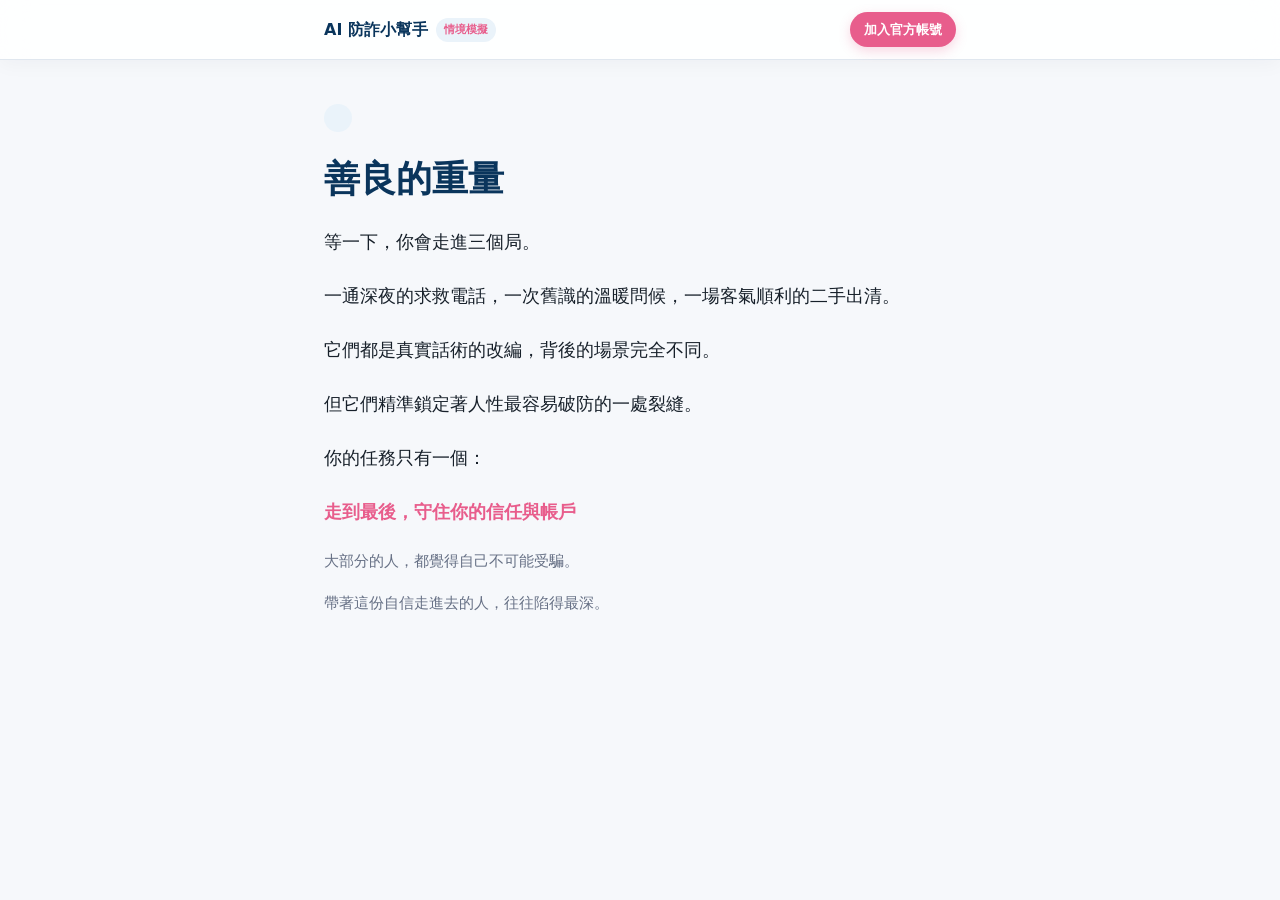
==== simulator.html @ 008115aa "Create simulator.html" ====
<!DOCTYPE html>
<html lang="zh-Hant">
<head>
<meta charset="UTF-8">
<meta name="viewport" content="width=device-width, initial-scale=1.0, viewport-fit=cover">
<title>善良的重量｜AI 防詐情境互動模擬器</title>
<style>
  :root {
    --bg: #f6f8fb;
    --surface: #ffffff;
    --surface-soft: #eaf3fa;
    --text: #17202a;
    --muted: #667085;
    --line: #d9e2ec;
    --primary: #e85d8c;
    --primary-dark: #0a355c;
    --button-primary: #e85d8c;
    --button-primary-dark: #c94a76;
    --accent: #e94f7c;
    --warning: #f6b73c;
    --shadow: 0 20px 50px rgba(22, 34, 51, 0.1);
    --card-shadow: 0 10px 24px rgba(22, 34, 51, 0.06);
    --radius: 8px;
    --max: 680px;
    --sans: "Noto Sans TC", "PingFang TC", "Microsoft JhengHei", system-ui, -apple-system, sans-serif;
  }

  * { box-sizing: border-box; margin: 0; padding: 0; -webkit-tap-highlight-color: transparent; }
  html { scroll-behavior: smooth; }
  body {
    background: var(--bg);
    color: var(--text);
    font-family: var(--sans);
    line-height: 1.65;
    min-height: 100vh;
    display: flex;
    flex-direction: column;
    transition: background 0.8s ease, color 0.8s ease;
  }

  /* 主題環境色切換 */
  body.warmA { --bg: #fdf5f7; --surface-soft: #fde8ef; --primary-dark: #3a1c25; }
  body.warmB { --bg: #f4f7fa; --surface-soft: #e4ecf3; --primary-dark: #0c2d4a; }
  body.warmC { --bg: #faf7f2; --surface-soft: #f4ecdf; --primary-dark: #33281c; }
  body.cold { --bg: #eaf3fa; --surface: #ffffff; --text: #0a355c; --line: #b9d1e8; }
  body.night {
    --bg: #091726;
    --surface: #102336;
    --surface-soft: #162f48;
    --text: #f0f6fc;
    --muted: #8ca4bd;
    --line: #223f5e;
    --primary-dark: #ffffff;
    --card-shadow: 0 14px 30px rgba(0, 0, 0, 0.45);
  }

  /* 頂部毛玻璃導覽列 */
  .site-header {
    position: sticky;
    top: 0;
    z-index: 50;
    border-bottom: 1px solid rgba(217, 226, 236, 0.8);
    background: rgba(255, 255, 255, 0.88);
    backdrop-filter: blur(16px) saturate(160%);
    box-shadow: 0 4px 20px rgba(22, 34, 51, 0.04);
  }
  body.night .site-header {
    background: rgba(9, 23, 38, 0.88);
    border-bottom: 1px solid rgba(34, 63, 94, 0.8);
  }
  .header-inner {
    max-width: var(--max);
    margin: 0 auto;
    padding: 12px 24px;
    display: flex;
    align-items: center;
    justify-content: space-between;
  }
  .brand-title {
    display: flex;
    align-items: center;
    gap: 8px;
    font-size: 16px;
    font-weight: 900;
    color: var(--primary-dark);
  }
  .brand-badge {
    background: var(--surface-soft);
    color: var(--primary);
    font-size: 11px;
    font-weight: 800;
    padding: 3px 8px;
    border-radius: 999px;
  }
  .header-line-btn {
    display: inline-flex;
    align-items: center;
    gap: 6px;
    padding: 7px 14px;
    border-radius: 999px;
    background: var(--button-primary);
    color: #fff;
    font-size: 13px;
    font-weight: 800;
    text-decoration: none;
    box-shadow: 0 4px 12px rgba(232, 93, 140, 0.25);
    transition: transform 180ms ease, background 180ms ease;
  }
  .header-line-btn:hover {
    background: var(--button-primary-dark);
    transform: translateY(-1px);
  }

  /* 主舞台 Stage */
  #stage {
    width: 100%;
    max-width: var(--max);
    margin: 0 auto;
    padding: 44px 24px 100px;
    flex: 1;
    display: flex;
    flex-direction: column;
  }

  /* 頂部場景標籤 */
  .tag {
    display: inline-flex;
    align-items: center;
    align-self: flex-start;
    padding: 5px 14px;
    margin-bottom: 24px;
    border-radius: 999px;
    background: var(--surface-soft);
    color: var(--primary-dark);
    font-size: 13px;
    font-weight: 800;
    letter-spacing: 0.06em;
    min-height: 28px;
  }
  body.night .tag {
    background: var(--surface-soft);
    color: var(--primary);
  }

  /* 內文排版 */
  #text p {
    font-size: 18px;
    line-height: 1.85;
    margin-bottom: 1.15em;
    opacity: 0;
    transform: translateY(8px);
    animation: appear 0.45s cubic-bezier(0.16, 1, 0.3, 1) forwards;
  }
  #text p.big {
    font-size: clamp(26px, 4.5vw, 36px);
    line-height: 1.3;
    font-weight: 900;
    color: var(--primary-dark);
    margin-bottom: 0.6em;
  }
  #text p.said {
    padding: 14px 18px;
    border-left: 4px solid var(--primary);
    background: var(--surface);
    border-radius: 0 var(--radius) var(--radius) 0;
    border-top: 1px solid var(--line);
    border-right: 1px solid var(--line);
    border-bottom: 1px solid var(--line);
    font-size: 17px;
    font-weight: 600;
    color: var(--text);
    box-shadow: 0 4px 12px rgba(22, 34, 51, 0.03);
  }
  body.night #text p.said {
    background: var(--surface);
    color: var(--text);
  }
  #text p.mark {
    color: var(--primary);
    font-weight: 800;
  }
  #text p.small {
    font-size: 15px;
    color: var(--muted);
    line-height: 1.7;
  }

  @keyframes appear { to { opacity: 1; transform: none; } }
  @media (prefers-reduced-motion: reduce) {
    #text p, .step, .door { animation: none !important; opacity: 1 !important; transform: none !important; }
    body { transition: none; }
  }

  /* 選項容器 */
  #choices {
    margin-top: 32px;
    display: flex;
    flex-direction: column;
    gap: 12px;
  }

  /* 🎯 全域按鈕統一樣式：全面統一為品牌桃紅色，消除任何視覺混淆 */
  button {
    font-family: var(--sans);
    font-size: 16px;
    font-weight: 800;
    line-height: 1.45;
    padding: 16px 20px;
    border-radius: var(--radius);
    border: 1px solid var(--button-primary);
    background: var(--button-primary);
    color: #ffffff;
    cursor: pointer;
    text-align: center;
    box-shadow: 0 10px 24px rgba(232, 93, 140, 0.24);
    transition: all 180ms ease;
    text-decoration: none;
    display: inline-flex;
    align-items: center;
    justify-content: center;
  }
  button:hover {
    background: var(--button-primary-dark);
    border-color: var(--button-primary-dark);
    color: #ffffff;
    transform: translateY(-2px);
    box-shadow: 0 14px 30px rgba(232, 93, 140, 0.35);
  }
  button:active {
    transform: scale(0.985);
    box-shadow: 0 6px 14px rgba(232, 93, 140, 0.2);
  }
  button:focus-visible {
    outline: 3px solid rgba(232, 93, 140, 0.4);
    outline-offset: 2px;
  }

  /* 門卡樣式（專屬於主選單的關卡選擇卡） */
  button.door {
    display: block;
    width: 100%;
    text-align: left;
    border: 1px solid var(--line);
    border-radius: var(--radius);
    padding: 20px 22px;
    background: var(--surface);
    color: var(--text);
    box-shadow: var(--card-shadow);
    opacity: 0;
    animation: appear 0.45s ease forwards;
  }
  button.door:hover {
    border-color: var(--primary);
    background: #ffffff;
    color: var(--text);
    transform: translateY(-2px);
    box-shadow: 0 12px 28px rgba(22, 34, 51, 0.08);
  }
  button.door span {
    display: block;
    font-size: 18px;
    font-weight: 900;
    color: var(--primary-dark);
  }
  button.door small {
    display: block;
    font-size: 14px;
    color: var(--muted);
    margin-top: 6px;
    font-weight: 500;
  }
  button.door .done {
    display: inline-block;
    color: #fff;
    background: var(--primary);
    font-size: 11px;
    font-weight: 800;
    padding: 2px 8px;
    border-radius: 999px;
    margin-top: 8px;
  }
  body.night button.door {
    background: var(--surface);
    border-color: var(--line);
    color: var(--text);
  }
  body.night button.door span {
    color: var(--text);
  }

  /* 倒帶步驟卡片 */
  .step {
    border: 1px solid var(--line);
    border-left: 4px solid var(--primary);
    border-radius: var(--radius);
    padding: 18px 20px;
    margin-bottom: 14px;
    background: var(--surface);
    box-shadow: 0 6px 18px rgba(22, 34, 51, 0.04);
    opacity: 0;
    animation: appear 0.45s ease forwards;
  }
  .step h3 {
    font-size: 16px;
    font-weight: 900;
    color: var(--primary-dark);
    margin-bottom: 8px;
  }
  .step p {
    font-size: 15px !important;
    line-height: 1.75 !important;
    margin-bottom: 6px !important;
    color: var(--muted) !important;
    animation: none !important;
    opacity: 1 !important;
    transform: none !important;
  }
  .step .hit {
    display: inline-block;
    font-size: 12px;
    font-weight: 800;
    color: #fff;
    background: var(--accent);
    padding: 3px 10px;
    border-radius: 999px;
    margin-top: 8px;
  }

  /* 🎯 結尾專屬 LINE 官方帳號卡片 */
  .line-cta-card {
    margin-top: 36px;
    padding: 26px 24px;
    border: 1.5px solid rgba(232, 93, 140, 0.35);
    border-radius: var(--radius);
    background: var(--surface);
    box-shadow: 0 14px 34px rgba(22, 34, 51, 0.08);
    text-align: center;
    display: flex;
    flex-direction: column;
    align-items: center;
    gap: 12px;
  }
  .line-cta-badge {
    display: inline-flex;
    align-items: center;
    font-size: 12px;
    font-weight: 800;
    color: var(--primary);
    background: var(--surface-soft);
    padding: 4px 12px;
    border-radius: 999px;
  }
  .line-cta-title {
    font-size: 21px;
    font-weight: 900;
    color: var(--primary-dark);
    margin: 0;
  }
  body.night .line-cta-title {
    color: #ffffff;
  }
  .line-cta-desc {
    font-size: 15px;
    color: var(--muted);
    line-height: 1.7;
    margin: 0;
    max-width: 480px;
  }
  .line-cta-btn {
    display: inline-flex;
    align-items: center;
    justify-content: center;
    gap: 10px;
    width: 100%;
    max-width: 380px;
    margin-top: 8px;
    padding: 16px 22px;
    border-radius: var(--radius);
    background: #06c755; /* LINE 官方代表色 */
    color: #ffffff !important;
    font-size: 16px;
    font-weight: 800;
    text-decoration: none;
    box-shadow: 0 10px 22px rgba(6, 199, 85, 0.28);
    transition: all 180ms ease;
  }
  .line-cta-btn:hover {
    background: #05b04c;
    transform: translateY(-2px);
    box-shadow: 0 14px 28px rgba(6, 199, 85, 0.38);
  }
  .line-cta-btn svg {
    flex-shrink: 0;
  }

  .credit {
    margin-top: 36px;
    font-size: 13px;
    color: var(--muted);
    line-height: 1.8;
    text-align: center;
  }
</style>
</head>
<body>

<header class="site-header">
  <div class="header-inner">
    <div class="brand-title">
      AI 防詐小幫手
      <span class="brand-badge">情境模擬</span>
    </div>
    <a href="https://lin.ee/wIxEnCH" target="_blank" rel="noopener noreferrer" class="header-line-btn">
      加入官方帳號
    </a>
  </div>
</header>

<div id="stage">
  <div class="tag" id="tag"></div>
  <div id="text"></div>
  <div id="choices"></div>
</div>

<script>
(function(){
  const T = document.getElementById('text'), C = document.getElementById('choices'), TAG = document.getElementById('tag');
  let lastResult = '';
  const rm = matchMedia('(prefers-reduced-motion: reduce)').matches;
  let F = {};
  const done = { a: false, b: false, c: false };

  function setBody(cls) { document.body.className = cls || ''; }
  function show(node) {
    T.innerHTML = ''; C.innerHTML = ''; TAG.textContent = node.tag || '';
    window.scrollTo({ top: 0, behavior: 'smooth' });
    (node.lines || []).forEach((ln, i) => {
      const p = document.createElement('p');
      if (typeof ln === 'string') { p.textContent = ln; } else { p.textContent = ln.t; if (ln.c) p.className = ln.c; }
      p.style.animationDelay = (i * 0.24) + 's'; T.appendChild(p);
    });
    const delay = rm ? 0 : (((node.lines || []).length * 0.24 + 0.25) * 1000);
    setTimeout(() => {
      (node.choices || []).forEach(ch => {
        const b = document.createElement('button');
        b.textContent = (typeof ch.t === 'function') ? ch.t() : ch.t;
        b.onclick = () => { if (ch.do) ch.do(); if (ch.next) go(ch.next); };
        C.appendChild(b);
      });
      if (node.render) node.render();
    }, delay);
  }

  const S = {};
  function go(id) { const n = S[id]; if (n.enter) n.enter(); show(n); }

  function doShare(btn) {
    const text = '「善良的重量」三個你以為你不會中的防詐模擬\n' + (lastResult ? ('我剛剛' + lastResult + '\n') : '') + '換你走走看：\n' + location.href;
    if (navigator.clipboard && navigator.clipboard.writeText) {
      navigator.clipboard.writeText(text).catch(() => {});
    }
    if (btn) btn.textContent = '已複製分享連結';
    if (navigator.share) {
      navigator.share({ title: '善良的重量｜AI 防詐小幫手', text: text }).catch(() => {});
    }
  }

  function addShareCTA(container) {
    const s1 = document.createElement('button');
    s1.textContent = '把這個測驗，傳給你在乎的人';
    s1.onclick = () => doShare(s1);
    container.appendChild(s1);
  }

  /* 🎯 渲染 LINE 官方帳號導流卡片 */
  function renderLineCTA(container) {
    const card = document.createElement('div');
    card.className = 'line-cta-card';
    card.innerHTML = `
      <div class="line-cta-badge">官方認證</div>
      <h3 class="line-cta-title">AI 防詐小幫手．守護你的安全</h3>
      <p class="line-cta-desc">日常對話遇到可疑訊息、求證來電或不明連結？隨時把截圖與文字傳給小幫手，即時為你分析話術與風險等級。</p>
      <a href="https://lin.ee/wIxEnCH" target="_blank" rel="noopener noreferrer" class="line-cta-btn">
        <svg width="20" height="20" viewBox="0 0 24 24" fill="currentColor"><path d="M12 2C6.48 2 2 6.03 2 11c0 3.12 1.77 5.88 4.47 7.42-.2.74-.75 2.76-.86 3.19-.14.54.2.53.42.38.17-.11 2.37-1.61 3.32-2.26.85.18 1.74.27 2.65.27 5.52 0 10-4.03 10-9S17.52 2 12 2z"/></svg>
        立即加入 LINE 官方帳號
      </a>
    `;
    container.appendChild(card);
  }

  /* ============ 開場 ============ */
  S.landing = {
    enter() { setBody(''); },
    lines: [
      { t: '善良的重量', c: 'big' },
      '等一下，你會走進三個局。',
      '一通深夜的求救電話，一次舊識的溫暖問候，一場客氣順利的二手出清。',
      '它們都是真實話術的改編，背後的場景完全不同。',
      '但它們精準鎖定著人性最容易破防的一處裂縫。',
      '你的任務只有一個：',
      { t: '走到最後，守住你的信任與帳戶', c: 'mark' },
      { t: '大部分的人，都覺得自己不可能受騙。', c: 'small' },
      { t: '帶著這份自信走進去的人，往往陷得最深。', c: 'small' }
    ],
    choices: [{ t: '我準備好了，開始體驗', next: 'menu' }]
  };

  /* ============ 選單 ============ */
  S.menu = {
    enter() { setBody(''); F = {}; },
    lines: [
      { t: '三扇門', c: 'big' },
      { t: '選一扇門，走進生活日常裡的真實盲區', c: 'small' }
    ],
    render() {
      const doors = [
        ['a', '深夜的急難來電', '凌晨兩點，熟識之人的聲音在電話那頭焦急哭泣'],
        ['b', '懂你辛苦的舊識', '每天被責任推著走，很久沒人關心你過得累不累'],
        ['c', '過於客氣的買家', '出清一件二手物品，你只想乾脆、順利地完成']
      ];
      doors.forEach((d, i) => {
        const b = document.createElement('button');
        b.className = 'door';
        b.style.animationDelay = (i * 0.12) + 's';
        b.innerHTML = '<span></span><small></small>';
        b.querySelector('span').textContent = d[1];
        b.querySelector('small').textContent = d[2];
        if (done[d[0]]) {
          const s = document.createElement('small');
          s.className = 'done';
          s.textContent = '已完成體驗';
          b.appendChild(s);
        }
        b.onclick = () => go(d[0] + '_intro');
        C.appendChild(b);
      });
      if (done.a || done.b || done.c) {
        const b = document.createElement('button');
        b.style.marginTop = '10px';
        b.textContent = '核心解析：為什麼詐騙的第一步，都是溫度？';
        b.onclick = () => go('finale');
        C.appendChild(b);
        addShareCTA(C);
      }
    },
    choices: []
  };

  /* ============ 局 A：深夜的急難來電 ============ */
  S.a_intro = {
    enter() { setBody('warmA'); F = { rush: 0, verify: 0, hesitate: 0, swiped: null }; },
    lines: [
      { t: '走進這段日常', c: 'big' },
      '心裡想著那個你最在乎、此刻卻不在身邊的人。',
      '可能在異地打拼、在求學，或是同住但今晚因事未歸。',
      '你很關心對方，但平時大家都很忙，日常聯絡總是簡短平淡。',
      '凌晨兩點十七分，手機突然劇烈震動。'
    ],
    choices: [{ t: '接起這通陌生號碼', next: 'a_call' }]
  };
  S.a_call = {
    tag: '凌晨 02:17',
    lines: [
      '電話接通，耳邊傳來急促粗重的呼吸聲與車輛呼嘯的背景音。',
      { t: '「是我⋯⋯你現在旁邊有人嗎？」', c: 'said' },
      '那是你最熟悉的聲音，語氣、換氣停頓都分毫不差。',
      '但那聲音抖得厲害，帶著瀕臨崩潰的哭腔。'
    ],
    choices: [
      { t: '「怎麼了？！你人在哪裡？出什麼事了？」', do: () => F.rush = 1, next: 'a_crisis' },
      { t: '「先冷靜，你原本的手機呢？這誰的號碼？」', do: () => F.verify = 1, next: 'a_doubt' }
    ]
  };
  S.a_doubt = {
    tag: '電話通話中',
    lines: [
      { t: '「我手機撞爛了！這是借路人的電話打的！」', c: 'said' },
      '電話另一頭傳來刺耳的鳴笛聲與嘈雜叫罵聲。',
      { t: '「我現在沒辦法多解釋，事情很嚴重⋯⋯」', c: 'said' },
      '對方的慌亂透過話筒完全傳染給了你。'
    ],
    choices: [{ t: '「好，你慢慢說，到底發生什麼事」', next: 'a_crisis' }]
  };
  S.a_crisis = {
    tag: '電話通話中',
    lines: [
      { t: '「我剛剛在路上擦撞到人，對方的車很貴，人受傷了在叫救護車」', c: 'said' },
      { t: '「對方說半小時內拿出十萬醫藥保證金，簽和解書就不叫警察」', c: 'said' },
      { t: '「不然等警察一來做筆錄、扣車移送，我下週的執照面試就全毀了⋯⋯」', c: 'said' },
      '電話那端傳來一句壓低、極其無助的懇求：',
      { t: '「拜託你，先不要跟家裡其他人講，大家一慌只會把事情鬧大」', c: 'said' },
      { t: '「只有你能幫我了」', c: 'mark' }
    ],
    choices: [
      { t: '打開手機網銀準備轉帳支援', do: () => F.swiped = true, next: 'a_reveal' },
      { t: '「你把電話給旁邊的人，我來跟對方談」', next: 'a_pressure' }
    ]
  };
  S.a_pressure = {
    tag: '電話通話中',
    lines: [
      '對方在電話裡失控哭了出來：',
      { t: '「對方根本不肯接電話！他們圍著我，只要看到戶頭入帳證明」', c: 'said' },
      { t: '「剩下不到二十分鐘了，你現在去聯絡別人，時間就過了啊！」', c: 'said' },
      '背景裡傳來陌生人暴躁的催促咆哮。',
      '你的心臟狂跳，每一秒的猶豫都像在折磨你。'
    ],
    choices: [
      { t: '不忍心讓對方承擔後果，按下轉帳', do: () => { F.swiped = true; F.hesitate++; }, next: 'a_reveal' },
      { t: '咬牙掛斷電話，直接撥打對方的原本號碼與通訊軟體查證', do: () => F.swiped = false, next: 'a_reveal' }
    ]
  };
  S.a_reveal = {
    enter() { buildReveal('a', '十萬元'); },
    lines: [], choices: []
  };
  const stepsA = () => [
    ['一、聲紋仿造已無門檻', '僅需數秒公開影音，AI 即可生成帶有情緒哭腔、換氣聲的極度逼真語音。', true],
    ['二、環境音效摧毀冷靜', '背景的警笛、叫罵與車流聲，是刻意配置的情境音效，目的在癱瘓你的思考餘裕。', F.rush],
    ['三、時間熔斷機制', '「只剩二十分鐘」不是為了爭取時間，而是切斷所有理性求證的可能。', true],
    ['四、以在乎為名的封口令', '「別跟其他人講」，精準封鎖身邊親友相互提醒的最後防護網。', true],
    ['五、責任綁架與關心則亂', '將問題提升至「一生前途」，利用你對重要之人的保護欲，讓人甘願冒險。', F.swiped !== false]
  ];
  S.a_defend = {
    tag: '如何防守這局？',
    lines: [
      '面對任何涉及人身危機的深夜求助，牢記唯一的防守原則：',
      { t: '「天大的急事，都經得起掛掉查證。」', c: 'big' },
      '正規的急難救助程序，絕不會仰賴一通「掛斷就失聯」的私人急匯。',
      '掛斷通話，透過原本號碼、通訊軟體、同住夥伴或撥打 110、165 求證。',
      '或者，平時約定一個「只有你們彼此知道、從未公開提過」的安全通關密語。',
      '技術能生成聲音，但無法生成真實的生活記憶。'
    ],
    choices: [{ t: '完成這局體驗', do: () => done.a = true, next: 'menu' }]
  };

  /* ============ 局 B：懂你辛苦的舊識 ============ */
  S.b_intro = {
    enter() { setBody('warmB'); F = { warmup: 0, ask: 0, group: 0, taste: 0, hesitate: 0, swiped: null }; },
    lines: [
      { t: '換一段生活狀態', c: 'big' },
      '你是一個每天腳踏實地、認真對待工作與責任的人。',
      '但生活日復一日，各項開銷沉沉壓在肩上。',
      '上週深夜發了一則略帶疲倦的限時動態，隨後又覺得矯情，五分鐘後自己默默刪除。',
      '隔天依舊若無其事地維持日常運轉。'
    ],
    choices: [{ t: '我準備好了', next: 'b_dm' }]
  };
  S.b_dm = {
    tag: '平日深夜',
    lines: [
      '通訊軟體跳出一則訊息，來自很久沒深聊的朋友。',
      '彼此知道名字，但幾年沒什麼交集。',
      { t: '「剛剛好像看到你發動態又刪掉，還好嗎？」', c: 'said' },
      { t: '「沒有要幹嘛啦，剛好滑到，想說問一聲」', c: 'said' },
      '你們有一搭沒一搭地聊著。',
      '對方完全不問敏感隱私，只是安靜聽你訴說對現狀的無力與倦怠。',
      '訊息結束前你突然意識到：',
      { t: '好久沒有人，只是單純問你一句「過得累不累」了', c: 'mark' }
    ],
    choices: [
      { t: '「謝謝你，改天喝杯東西聊聊」', do: () => F.warmup = 1, next: 'b_meet' },
      { t: '客氣道謝，打算點到為止', next: 'b_dmB' }
    ]
  };
  S.b_dmB = {
    tag: '隔天下午',
    lines: [
      '對方回傳：',
      { t: '「不勉強約啦，大家平常都在硬撐」', c: 'said' },
      { t: '「只是覺得大家都不容易，能找個懂的人說說話也好」', c: 'said' },
      '這句話精準擊中了你緊繃已久的防備。'
    ],
    choices: [{ t: '「⋯⋯好，週末喝杯咖啡吧」', do: () => F.warmup = 1, next: 'b_meet' }]
  };
  S.b_meet = {
    tag: '週末・咖啡館',
    lines: [
      '對方先到了，整體狀態看起來異常從容、鬆弛。',
      '見面時沒有任何推銷或炫耀，全程都在關心你的生活。',
      '結帳時對方自然地先拿手機結清：',
      { t: '「我來就好，這陣子生活比較順，你跟我別客氣」', c: 'said' },
      '你看著對方的從容，再對比自己每天被瑣事追著跑的疲憊。'
    ],
    choices: [{ t: '「你看起來狀態很好，最近在忙什麼？」忍不住好奇', do: () => F.ask = 1, next: 'b_tease' }]
  };
  S.b_tease = {
    tag: '週末・咖啡館',
    lines: [
      '對方笑了笑，語氣很淡：',
      { t: '「就自己摸索了一些數據工具，做一點分散配置」', c: 'said' },
      { t: '「不過我先說，這不一定適合每個人，純粹是我自己想多點選擇權」', c: 'said' },
      '對方越是保留，你越覺得這是一個踏實存在的可能。'
    ],
    choices: [
      { t: '「可以跟我說說看嗎？我想多了解」', next: 'b_group' },
      { t: '「滿特別的」先不主動追問', next: 'b_teaseB' }
    ]
  };
  S.b_teaseB = {
    tag: '回家的路上',
    lines: [
      '對方真的沒有再聊這個話題，只是談談生活趣事。',
      '但回到安靜的住處，對比那份「從容」，你忍不住主動發了訊息：',
      { t: '「今天說的那個配置，能借我參考一下嗎？」', c: 'said' }
    ],
    choices: [{ t: '對方傳來了一個LINE社群邀請', next: 'b_group' }]
  };
  S.b_group = {
    tag: '加入LINE社群',
    lines: [
      { t: '「你先看大家怎麼交流就好，不用急著參與」', c: 'said' },
      '對方把你加入了LINE社群裡沒有誇張的暴富口號，都是認真生活的人在分享進度。',
      '有人說「終於敢把平日的兼職推掉了」，有人說「心態踏實很多」。',
      '你看了一週，疑慮漸漸被平靜取代。'
    ],
    choices: [{ t: '詢問如何先小額嘗試', do: () => F.group = 1, next: 'b_taste' }]
  };
  S.b_taste = {
    tag: '兩週後',
    lines: [
      '你投入了一筆不影響生活的小額資金嘗試。',
      '兩週後系統顯示結算，帳面產生了正常合理的回報。',
      '你嘗試按下提領——',
      '款項在十分鐘內，準時進到了你的實體銀行帳戶。',
      '那一刻你想的不是風險：',
      { t: '原來這真的能成為改變沉重生活的一個出口', c: 'mark' }
    ],
    choices: [{ t: '繼續往下走', do: () => F.taste = 1, next: 'b_final' }]
  };
  S.b_final = {
    tag: '第三週',
    lines: [
      '對方私訊你一張內部調整公告：',
      { t: '「內部存取機制即將升級，接下來會提高門檻」', c: 'said' },
      { t: '「現有成員只有今晚能鎖定名額，基礎配置需要二十萬」', c: 'said' },
      '你猶豫著說想跟身邊親近的人商量一下。',
      '對方語氣依舊平靜溫和：',
      { t: '「我理解，但沒接觸過這套邏輯的人，第一反應一定是叫你停在原地」', c: 'said' },
      { t: '「我不勉強你，只是覺得你值得更好的生活節奏」', c: 'said' }
    ],
    choices: [
      { t: '把握機會，轉入款項鎖定名額', do: () => F.swiped = true, next: 'b_reveal' },
      { t: '「這筆金額太大，我真的要再想幾天」', next: 'b_pressure' }
    ]
  };
  S.b_pressure = {
    tag: '深夜 23:40',
    lines: [
      'LINE社群陸續有人回報「名額已保留」。',
      '距離截止只剩二十分鐘。',
      '對方傳來最後一句話：',
      { t: '「沒事，如果你覺得現在這樣日復一日的生活也很好，那就先不用勉強」', c: 'said' },
      '這句話沒有施壓，卻直刺你內心最深的疲憊：',
      { t: '你真的很想擺脫現在這個喘不過氣的循環', c: 'mark' }
    ],
    choices: [
      { t: '在最後一刻將款項轉出', do: () => { F.swiped = true; F.hesitate++; }, next: 'b_reveal' },
      { t: '關掉螢幕，強制自己上床睡覺', do: () => F.swiped = false, next: 'b_reveal' }
    ]
  };
  S.b_reveal = {
    enter() { buildReveal('b', '二十萬元'); },
    lines: [], choices: []
  };
  const stepsB = () => [
    ['一、共情疲憊，卸下心防', '不談利益，只關心你的勞累，建立起稀缺的理解與信任。', F.warmup],
    ['二、展示鬆弛感引導追問', '「我請得起、我過得比較順」，用生活狀態的差距讓你主動尋求答案。', F.ask],
    ['三、欲擒故縱的邊界感', '「這不一定適合每個人」，營造客觀假象，使主控權看似全在你自己手裡。', true],
    ['四、真實出金的信任陷阱', '用小額利潤與順暢出金買下你最終的信任，這是所有資金盤必經的誘餌期。', F.taste],
    ['五、切斷身邊的客觀建議', '把親友的理性提醒包裝成「拉住你改變的阻礙」，徹底孤立你的判斷。', F.swiped !== false]
  ];
  S.b_defend = {
    tag: '如何防守這局？',
    lines: [
      '當有人陷入這類精密的局時，直指對方「貪心」往往只會激起防禦心。',
      '因為對方想買的不是暴富，而是**對生活的喘息空間與希望**。',
      '此時最有效的一句話是：',
      { t: '「這套機制，敢不敢讓第三方的專業機構查核？」', c: 'big' },
      '真正健康的財務管道，從不怕公開透明檢驗；',
      '急於要在今晚下決定的，全是在賭你那一瞬間的疲憊與脆弱。'
    ],
    choices: [{ t: '完成這局體驗', do: () => done.b = true, next: 'menu' }]
  };

  /* ============ 局 C：過於客氣的買家 ============ */
  S.c_intro = {
    enter() { setBody('warmC'); F = { polite: 0, guilt: 0, service: 0, hesitate: 0, swiped: null }; },
    lines: [
      { t: '再換一個日常片刻', c: 'big' },
      '家裡放著一件你用不到、但狀況良好的閒置物品。',
      '你拍了照，放上二手拍賣平台。',
      '定價不高，只希望能順利出清，清出生活空間。',
      '你最怕遇到囉嗦砍價、約好又消失的人。',
      '你只想乾脆、順利地完成這件小事。'
    ],
    choices: [{ t: '我準備好了', next: 'c_msg' }]
  };
  S.c_msg = {
    tag: '刊登後十分鐘',
    lines: [
      '平台跳出新訊息通知。',
      '對方的頭像乾淨樸素，文字開頭用的是「您好」：',
      { t: '「您好，請問這件商品還在嗎？不好意思打擾您休息了。」', c: 'said' },
      '對方一句價都沒殺，甚至體貼補充：',
      { t: '「我很喜歡這個，價格完全沒問題，運費我也會全額負擔。」', c: 'said' },
      { t: '「您方便的時間再寄出就好，辛苦您了！」', c: 'said' },
      '在充滿惡意殺價的二手環境裡：',
      { t: '遇到這麼客氣禮貌的人，你心裡瞬間放鬆了一大半', c: 'mark' }
    ],
    choices: [
      { t: '「還在喔，可以直接下單，謝謝你！」', do: () => F.polite = 1, next: 'c_deal' },
      { t: '回覆商品狀態，確認寄送方式', next: 'c_deal' }
    ]
  };
  S.c_deal = {
    tag: '兩分鐘後',
    lines: [
      '對方很快回訊：',
      { t: '「太好了！因為我有平台補助金，想用官方保障的專屬連結結帳」', c: 'said' },
      { t: '「我剛按了結帳，但系統好像跳出錯誤，您有收到嗎？」', c: 'said' },
      '接著傳來一張截圖，中央跳著顯眼的紅色警示：',
      { t: '『訂單失敗：賣方帳戶尚未完成「金流安全協議簽署」，買方款項已凍結扣留。』', c: 'big' }
    ],
    choices: [{ t: '點開截圖仔細看', next: 'c_glitch' }]
  };
  S.c_glitch = {
    tag: '交易卡關',
    lines: [
      '你看著截圖，還沒反應過來。',
      '對方接連傳來好幾則訊息，文字裡全是焦急，卻還在為你著想：',
      { t: '「對不起！我的帳戶扣款成功了，但款項被卡在金流中心」', c: 'said' },
      { t: '「系統說是因為您那邊還沒驗證，結果害我的帳號也被限制交易了⋯⋯」', c: 'said' },
      { t: '「真的很不好意思給您添麻煩，我不知道會這樣⋯⋯」', c: 'said' },
      '你看著對方的自責道歉，心裡頓時湧上一陣內疚：',
      { t: '自己只是出清閒置物，怎麼反而害到別人？', c: 'mark' }
    ],
    choices: [
      { t: '「別緊張，我看看怎麼幫你處理」', do: () => F.guilt = 1, next: 'c_service' },
      { t: '「這是我第一次遇到，要怎麼解開？」', do: () => F.guilt = 1, next: 'c_service' }
    ]
  };
  S.c_service = {
    tag: '對話中',
    lines: [
      '對方立刻傳來一個帶有平台 Logo 的客服連結：',
      { t: '「客服剛傳這個給我，說賣家點進去完成身分核實，我的錢就會退回，您的賣場也會恢復正常」', c: 'said' },
      { t: '「只要兩分鐘快速認證就好，拜託您了，真的很謝謝您的耐心」', c: 'said' },
      '你點開連結，跳出看似專業的線上客服視窗，要求輸入銀行帳戶進行驗證代碼配對：',
      { t: '『本作業僅為雙向金流通道核實，絕不會扣除任何款項。』', c: 'said' }
    ],
    choices: [
      { t: '按照指示準備進行驗證操作', do: () => F.service = 1, next: 'c_final' },
      { t: '停下動作，覺得交易流程不太對勁', next: 'c_pressure' }
    ]
  };
  S.c_pressure = {
    tag: '猶豫的瞬間',
    lines: [
      '你停了下來，思考拍賣交易為何要跳出外部網頁驗證？',
      '買家此時又傳來訊息，語氣充滿不安：',
      { t: '「您那邊還順利嗎？我的帳戶現在餘額顯示異常，客服說超過十分鐘會凍結」', c: 'said' },
      { t: '「那是我這個月的生活費⋯⋯真的很抱歉催您，只要認證完就好，能麻煩您盡快嗎？」', c: 'said' },
      '對方的客氣與焦慮，像一塊沉重的石頭壓在心上：',
      { t: '拒絕他，好像顯得自己是個冷血又不負責任的麻煩製造者', c: 'mark' }
    ],
    choices: [
      { t: '不想連累對方，照著客服指示輸入資料', do: () => { F.swiped = true; F.hesitate++; }, next: 'c_reveal' },
      { t: '關閉網頁，回到原拍賣 APP 尋求正版官方查證', do: () => F.swiped = false, next: 'c_reveal' }
    ]
  };
  S.c_final = {
    tag: '驗證頁面',
    lines: [
      '假客服介面要求輸入手機收到的銀行簡訊 OTP 認證碼。',
      '買家同步在對話框傳來一句：',
      { t: '「真的太感謝您了，遇到您這樣負責任的賣家是我的幸運。」', c: 'said' },
      '你看著簡訊上的六位數密碼，指尖停在確認鍵上。'
    ],
    choices: [
      { t: '送出驗證碼', do: () => F.swiped = true, next: 'c_reveal' },
      { t: '猛然警醒，立即關閉視窗', do: () => { F.swiped = false; F.hesitate++; }, next: 'c_reveal' }
    ]
  };
  S.c_reveal = {
    enter() { buildReveal('c', '帳戶權限與存款'); },
    lines: [], choices: []
  };
  const stepsC = () => [
    ['一、極致客氣的心理麻醉', '不殺價、體貼寄件、連續道謝，建立「遇到好買家」的預期，徹底卸下防禦。', F.polite],
    ['二、反轉受害者位置', '偽造系統錯誤截圖，把「他要買東西」逆轉成「你的疏忽害他被凍結」，搶奪話語權。', true],
    ['三、武器化責任心與善意', '利用人性中「不想給人添麻煩」的自省特質，讓拒絕變成一種道德罪惡。', F.guilt],
    ['四、高仿假客服與偽造協議', '偽造官方網址與金流協議術語，誘使你脫離安全防護的原生拍賣平台。', F.service],
    ['五、「認證不是扣款」的語言欺騙', '將資金轉出或綁定約定轉帳包裝成「通道安全核實」，混淆真實的金流操作。', F.swiped !== false]
  ];
  S.c_defend = {
    tag: '如何防守這局？',
    lines: [
      '在日常二手交易中，請記住一條核心鐵律：',
      { t: '「所有要求你『離開平台點外部連結認證』的，全部都是假的。」', c: 'big' },
      '正規交易平台的金流通知，只會存在於官方 APP 內建的系統通知匣內。',
      '當心裡浮現「對方好可憐、好像是我害的」時，請默念這句護身咒：',
      { t: '「對方的帳戶問題只有官方能處理；你只是賣東西的人，不是金流工程師。」', c: 'said' },
      '永遠不要用自己的帳戶安全，去替別人的禮貌與焦慮買單。'
    ],
    choices: [{ t: '完成這局體驗', do: () => done.c = true, next: 'menu' }]
  };

  /* ============ 揭曉與覆盤 ============ */
  function buildReveal(branch, money) {
    const L = [];
    const name = branch === 'a' ? '深夜的急難來電' : branch === 'b' ? '懂你辛苦的舊識' : '過於客氣的買家';
    lastResult = F.swiped ? ('在「' + name + '」被突破了防線（幸好是模擬的）') : ('在「' + name + '」守住了防線，但猶豫過好幾次');
    if (F.swiped) {
      L.push({ t: '你的防線被突破了', c: 'big' });
      L.push('先別急著自責或懊惱。');
      L.push('回頭看看，每一步都是精心對準人性脆弱點的推演。');
      if (F.hesitate > 0) L.push('你其實猶豫過，但每一次猶豫，都有人在旁邊加壓或接住。');
    } else {
      L.push({ t: '你成功守住了防線', c: 'big' });
      L.push('不過先別急著覺得自己天生免疫。');
      if (F.hesitate > 0) L.push('剛剛有幾個瞬間，你差一點就點了下去。');
      L.push('而且你是帶著「這是一場測驗」的防備走進來的。');
      L.push('真實世界裡的局，永遠不會先附上劇本標題。');
    }
    L.push({ t: '我們把剛才的陷阱倒帶一次', c: 'small' });
    const node = S[branch + '_reveal'];
    node.lines = L;
    node.choices = [{ t: '倒帶覆盤這局話術', do: () => setBody('cold'), next: branch + '_steps' }];
  }

  ['a', 'b', 'c'].forEach(br => {
    S[br + '_steps'] = {
      tag: '覆盤倒帶',
      lines: [],
      render() {
        const steps = br === 'a' ? stepsA() : br === 'b' ? stepsB() : stepsC();
        steps.forEach((s, i) => {
          const d = document.createElement('div');
          d.className = 'step';
          d.style.animationDelay = (i * 0.25) + 's';
          d.innerHTML = '<h3></h3><p></p>';
          d.querySelector('h3').textContent = s[0];
          d.querySelector('p').textContent = s[1];
          if (s[2]) {
            const t = document.createElement('span');
            t.className = 'hit';
            t.textContent = '剛剛，這一步踩進了你的心理盲區';
            d.appendChild(t);
          }
          T.appendChild(d);
        });
        const b = document.createElement('button');
        b.textContent = '那要怎麼防守？';
        b.onclick = () => go(br + '_defend');
        C.appendChild(b);
      },
      choices: []
    };
  });

  /* ============ 終章 ============ */
  S.finale = {
    enter() { setBody('cold'); },
    lines: [
      { t: '最後一件事', c: 'big' },
      '走過這三個局，情境完全不同。',
      '親人的急難、舊識的同理、買家的體貼。',
      '但你有沒有發現：',
      { t: '第一步，全部一模一樣', c: 'mark' },
      '急難的局，第一步是那個你最熟悉、讓你掛念的聲音；',
      '舊友的局，第一步是有人讀懂你的疲憊，安靜聽你說話；',
      '交易的局，第一步是有人極度客氣體貼，甚至先跟你道歉。',
      '沒有任何一個局，是從惡意或冷酷開始的。',
      { t: '全部都是從「溫度」開始的', c: 'big' },
      '他們比我們更懂得：人在感到被在乎、感到內疚、或急於保護身邊人時，理智是最脆弱的。'
    ],
    choices: [{ t: '所以，我們該怎麼辦？', do: () => setBody('night'), next: 'ending' }]
  };

  S.ending = {
    lines: [
      '防詐從來不是智商的較量，而是「情緒與冷靜時間」的拔河。',
      '當局者迷不是因為愚蠢，而是因為身處其中的人，那一刻滿滿都是人性。',
      '我們需要一個第三方的冷靜角色——',
      { t: '在你心跳加速時，提醒你「掛掉重撥」', c: 'big' },
      { t: '在你感到孤單時，提醒你「先讓專業查證」', c: 'big' },
      { t: '在你滿懷內疚時，提醒你「這不是你的過錯」', c: 'big' },
      '那個角色，可以是一個客觀冷靜的 AI 防詐小幫手，',
      '也可以是我們願意隨時互通電話、不帶指責的彼此。'
    ],
    render() {
      renderLineCTA(T);
      const cr = document.createElement('div');
      cr.className = 'credit';
      cr.innerHTML = 'AI 防詐小幫手｜守護每一份良善與信任<br>多一分冷靜查證，少一次不可逆的遺憾';
      T.appendChild(cr);
    },
    choices: [
      { t: '把這個測驗分享出去', next: 'bye' },
      { t: '回到首頁，體驗其他局', next: 'menu' }
    ]
  };

  S.bye = {
    lines: [
      { t: '多留三分鐘', c: 'big' },
      '遇事掛斷電話、退出外部連結、找官方第三方查證。',
      '那多出來的三分鐘，比任何悔恨都便宜，',
      '也比任何事後補救都有效。'
    ],
    render() {
      renderLineCTA(T);
      const cr = document.createElement('div');
      cr.className = 'credit';
      cr.textContent = '守護自己與在乎的人，從建立冷靜查證的習慣開始。';
      T.appendChild(cr);
      addShareCTA(C);
    },
    choices: [{ t: '回到模擬器首頁', next: 'menu' }]
  };

  go('landing');
})();
</script>
</body>
</html>
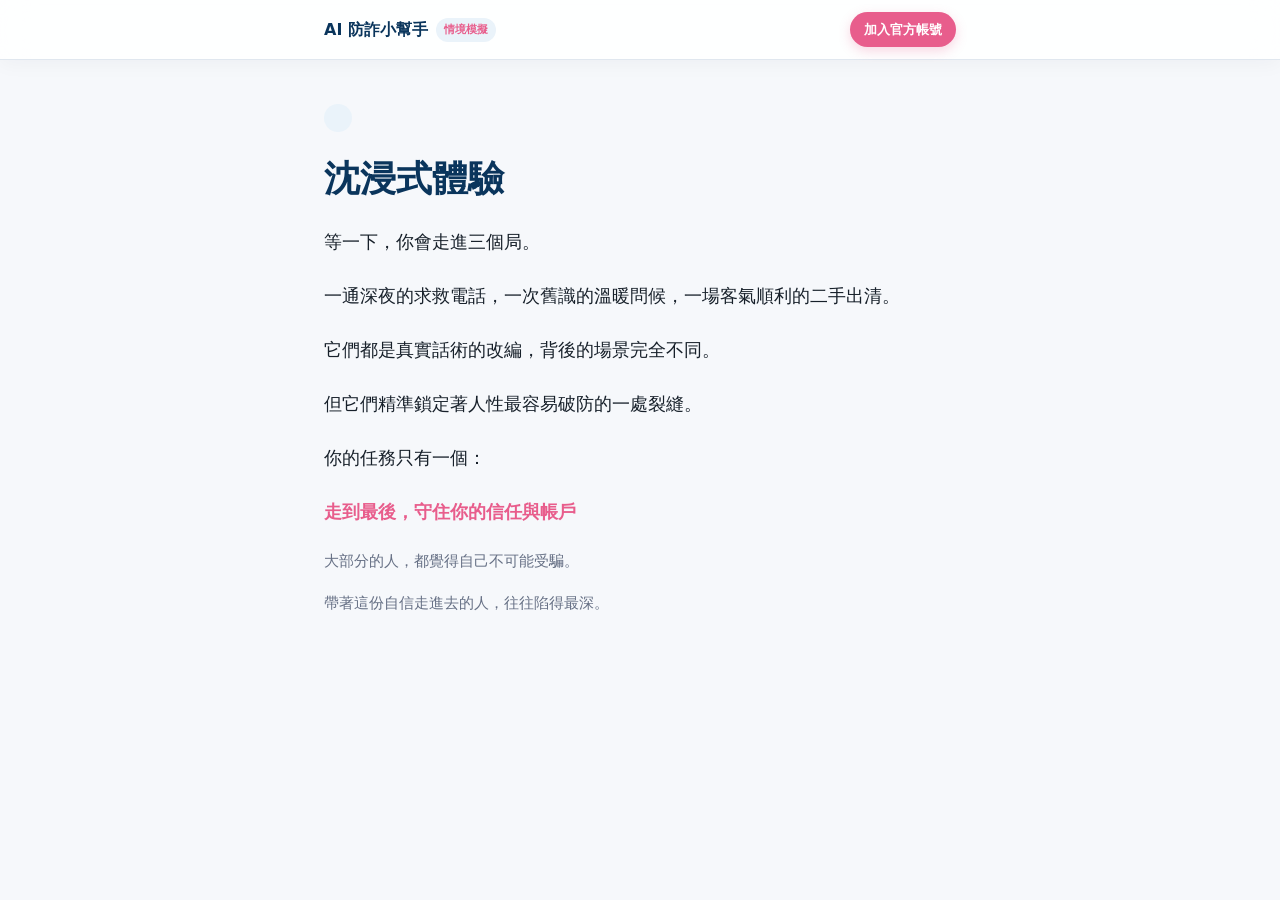
==== commit 01a5eb28: "Update simulator.html" ====
--- a/simulator.html
+++ b/simulator.html
@@ -3,7 +3,7 @@
 <head>
 <meta charset="UTF-8">
 <meta name="viewport" content="width=device-width, initial-scale=1.0, viewport-fit=cover">
-<title>善良的重量｜AI 防詐情境互動模擬器</title>
+<title>沈浸式體驗｜詐騙情境互動模擬器</title>
 <style>
   :root {
     --bg: #f6f8fb;
@@ -444,7 +444,7 @@
       (node.choices || []).forEach(ch => {
         const b = document.createElement('button');
         b.textContent = (typeof ch.t === 'function') ? ch.t() : ch.t;
-        b.onclick = () => { if (ch.do) ch.do(); if (ch.next) go(ch.next); };
+        b.onclick = () => { if (ch.do) ch.do(b); if (ch.next) go(ch.next); };
         C.appendChild(b);
       });
       if (node.render) node.render();
@@ -479,7 +479,7 @@
     card.innerHTML = `
       <div class="line-cta-badge">官方認證</div>
       <h3 class="line-cta-title">AI 防詐小幫手．守護你的安全</h3>
-      <p class="line-cta-desc">日常對話遇到可疑訊息、求證來電或不明連結？隨時把截圖與文字傳給小幫手，即時為你分析話術與風險等級。</p>
+      <p class="line-cta-desc">日常對話遇到可疑訊息？隨時把截圖傳給 AI 防詐小幫手，即時為你分析話術與風險等級。</p>
       <a href="https://lin.ee/wIxEnCH" target="_blank" rel="noopener noreferrer" class="line-cta-btn">
         <svg width="20" height="20" viewBox="0 0 24 24" fill="currentColor"><path d="M12 2C6.48 2 2 6.03 2 11c0 3.12 1.77 5.88 4.47 7.42-.2.74-.75 2.76-.86 3.19-.14.54.2.53.42.38.17-.11 2.37-1.61 3.32-2.26.85.18 1.74.27 2.65.27 5.52 0 10-4.03 10-9S17.52 2 12 2z"/></svg>
         立即加入 LINE 官方帳號
@@ -492,7 +492,7 @@
   S.landing = {
     enter() { setBody(''); },
     lines: [
-      { t: '善良的重量', c: 'big' },
+      { t: '沈浸式體驗', c: 'big' },
       '等一下，你會走進三個局。',
       '一通深夜的求救電話，一次舊識的溫暖問候，一場客氣順利的二手出清。',
       '它們都是真實話術的改編，背後的場景完全不同。',
@@ -704,13 +704,13 @@
       '但回到安靜的住處，對比那份「從容」，你忍不住主動發了訊息：',
       { t: '「今天說的那個配置，能借我參考一下嗎？」', c: 'said' }
     ],
-    choices: [{ t: '對方傳來了一個LINE社群邀請', next: 'b_group' }]
+    choices: [{ t: '對方傳來了一個 LINE 社群邀請', next: 'b_group' }]
   };
   S.b_group = {
-    tag: '加入LINE社群',
+    tag: '加入 LINE 社群',
     lines: [
       { t: '「你先看大家怎麼交流就好，不用急著參與」', c: 'said' },
-      '對方把你加入了LINE社群裡沒有誇張的暴富口號，都是認真生活的人在分享進度。',
+      '對方把你加入了 LINE 社群裡沒有誇張的暴富口號，都是認真生活的人在分享進度。',
       '有人說「終於敢把平日的兼職推掉了」，有人說「心態踏實很多」。',
       '你看了一週，疑慮漸漸被平靜取代。'
     ],
@@ -747,7 +747,7 @@
   S.b_pressure = {
     tag: '深夜 23:40',
     lines: [
-      'LINE社群陸續有人回報「名額已保留」。',
+      'LINE 社群陸續有人回報「名額已保留」。',
       '距離截止只剩二十分鐘。',
       '對方傳來最後一句話：',
       { t: '「沒事，如果你覺得現在這樣日復一日的生活也很好，那就先不用勉強」', c: 'said' },
@@ -978,6 +978,7 @@
     choices: [{ t: '所以，我們該怎麼辦？', do: () => setBody('night'), next: 'ending' }]
   };
 
+/* ============ 終章：單頁完整合併版 ============ */
   S.ending = {
     lines: [
       '防詐從來不是智商的較量，而是「情緒與冷靜時間」的拔河。',
@@ -986,38 +987,56 @@
       { t: '在你心跳加速時，提醒你「掛掉重撥」', c: 'big' },
       { t: '在你感到孤單時，提醒你「先讓專業查證」', c: 'big' },
       { t: '在你滿懷內疚時，提醒你「這不是你的過錯」', c: 'big' },
-      '那個角色，可以是一個客觀冷靜的 AI 防詐小幫手，',
-      '也可以是我們願意隨時互通電話、不帶指責的彼此。'
+      '那個角色，可以是願意隨時互通電話、不帶指責的彼此，',
+      '也可以是一個客觀冷靜的 AI 防詐小幫手。'
     ],
     render() {
-      renderLineCTA(T);
+      // 1. 插入「官方認證」LINE 導流卡片
+      const card = document.createElement('div');
+      card.className = 'line-cta-card';
+      card.innerHTML = `
+        <div class="line-cta-badge">官方認證</div>
+        <h3 class="line-cta-title">AI 防詐小幫手．守護你的安全</h3>
+        <p class="line-cta-desc">日常對話遇到可疑訊息？隨時把截圖傳給 AI 防詐小幫手，即時為你分析話術與風險等級。</p>
+        <a href="https://lin.ee/wIxEnCH" target="_blank" rel="noopener noreferrer" class="line-cta-btn">
+          <svg width="20" height="20" viewBox="0 0 24 24" fill="currentColor"><path d="M12 2C6.48 2 2 6.03 2 11c0 3.12 1.77 5.88 4.47 7.42-.2.74-.75 2.76-.86 3.19-.14.54.2.53.42.38.17-.11 2.37-1.61 3.32-2.26.85.18 1.74.27 2.65.27 5.52 0 10-4.03 10-9S17.52 2 12 2z"/></svg>
+          立即加入 LINE 官方帳號
+        </a>
+      `;
+      T.appendChild(card);
+
+      // 2. 插入品牌理念小字 (Credit)
       const cr = document.createElement('div');
       cr.className = 'credit';
+      cr.style.margin = '20px 0 32px';
       cr.innerHTML = 'AI 防詐小幫手｜守護每一份良善與信任<br>多一分冷靜查證，少一次不可逆的遺憾';
       T.appendChild(cr);
+
+      // 3. 接續渲染結尾提醒：「多留三分鐘」
+      const pTitle = document.createElement('p');
+      pTitle.className = 'big';
+      pTitle.style.marginTop = '28px';
+      pTitle.textContent = '多留三分鐘';
+      T.appendChild(pTitle);
+
+      const p1 = document.createElement('p');
+      p1.textContent = '遇事掛斷電話、退出外部連結、找官方第三方查證。';
+      T.appendChild(p1);
+
+      const p2 = document.createElement('p');
+      p2.textContent = '那多出來的三分鐘，比任何悔恨都便宜，也比任何事後補救都有效。';
+      T.appendChild(p2);
     },
     choices: [
-      { t: '把這個測驗分享出去', next: 'bye' },
-      { t: '回到首頁，體驗其他局', next: 'menu' }
-    ]
-  };
-
-  S.bye = {
-    lines: [
-      { t: '多留三分鐘', c: 'big' },
-      '遇事掛斷電話、退出外部連結、找官方第三方查證。',
-      '那多出來的三分鐘，比任何悔恨都便宜，',
-      '也比任何事後補救都有效。'
-    ],
-    render() {
-      renderLineCTA(T);
-      const cr = document.createElement('div');
-      cr.className = 'credit';
-      cr.textContent = '守護自己與在乎的人，從建立冷靜查證的習慣開始。';
-      T.appendChild(cr);
-      addShareCTA(C);
-    },
-    choices: [{ t: '回到模擬器首頁', next: 'menu' }]
+      {
+        t: '回到首頁，體驗其他局',
+        next: 'menu'
+      },
+      {
+        t: '把這個測驗，傳給你在乎的人',
+        do: (btn) => doShare(btn)
+      }
+    ]
   };
 
   go('landing');
